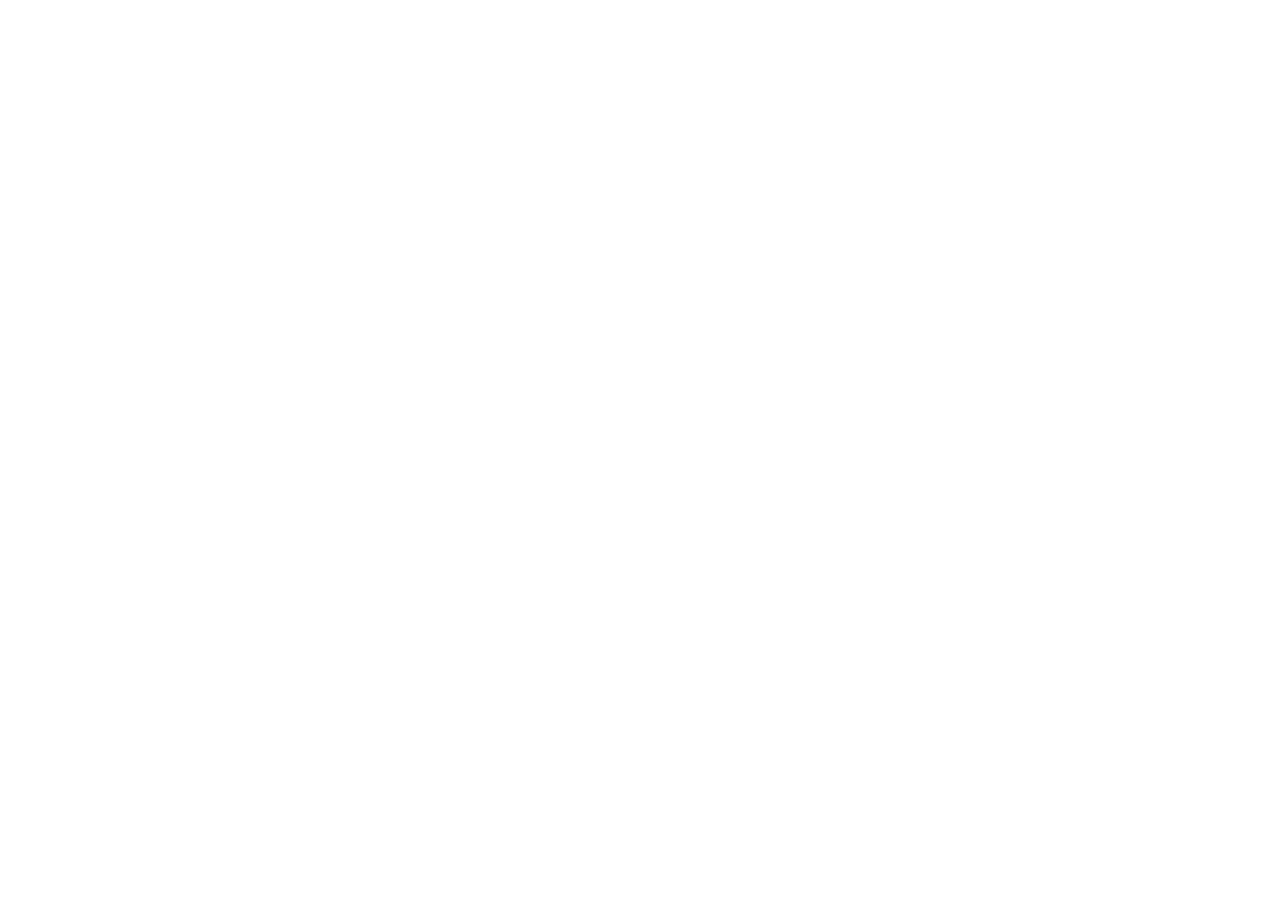
==== portfolio.html @ ca11460c "new files added" ====
<!DOCTYPE html>
<html lang="en">

<head>
    <meta charset="UTF-8">
    <meta http-equiv="X-UA-Compatible" content="IE=edge">
    <meta name="viewport" content="width=device-width, initial-scale=1.0">
    <title>Document</title>
</head>

<body>

</body>

</html>
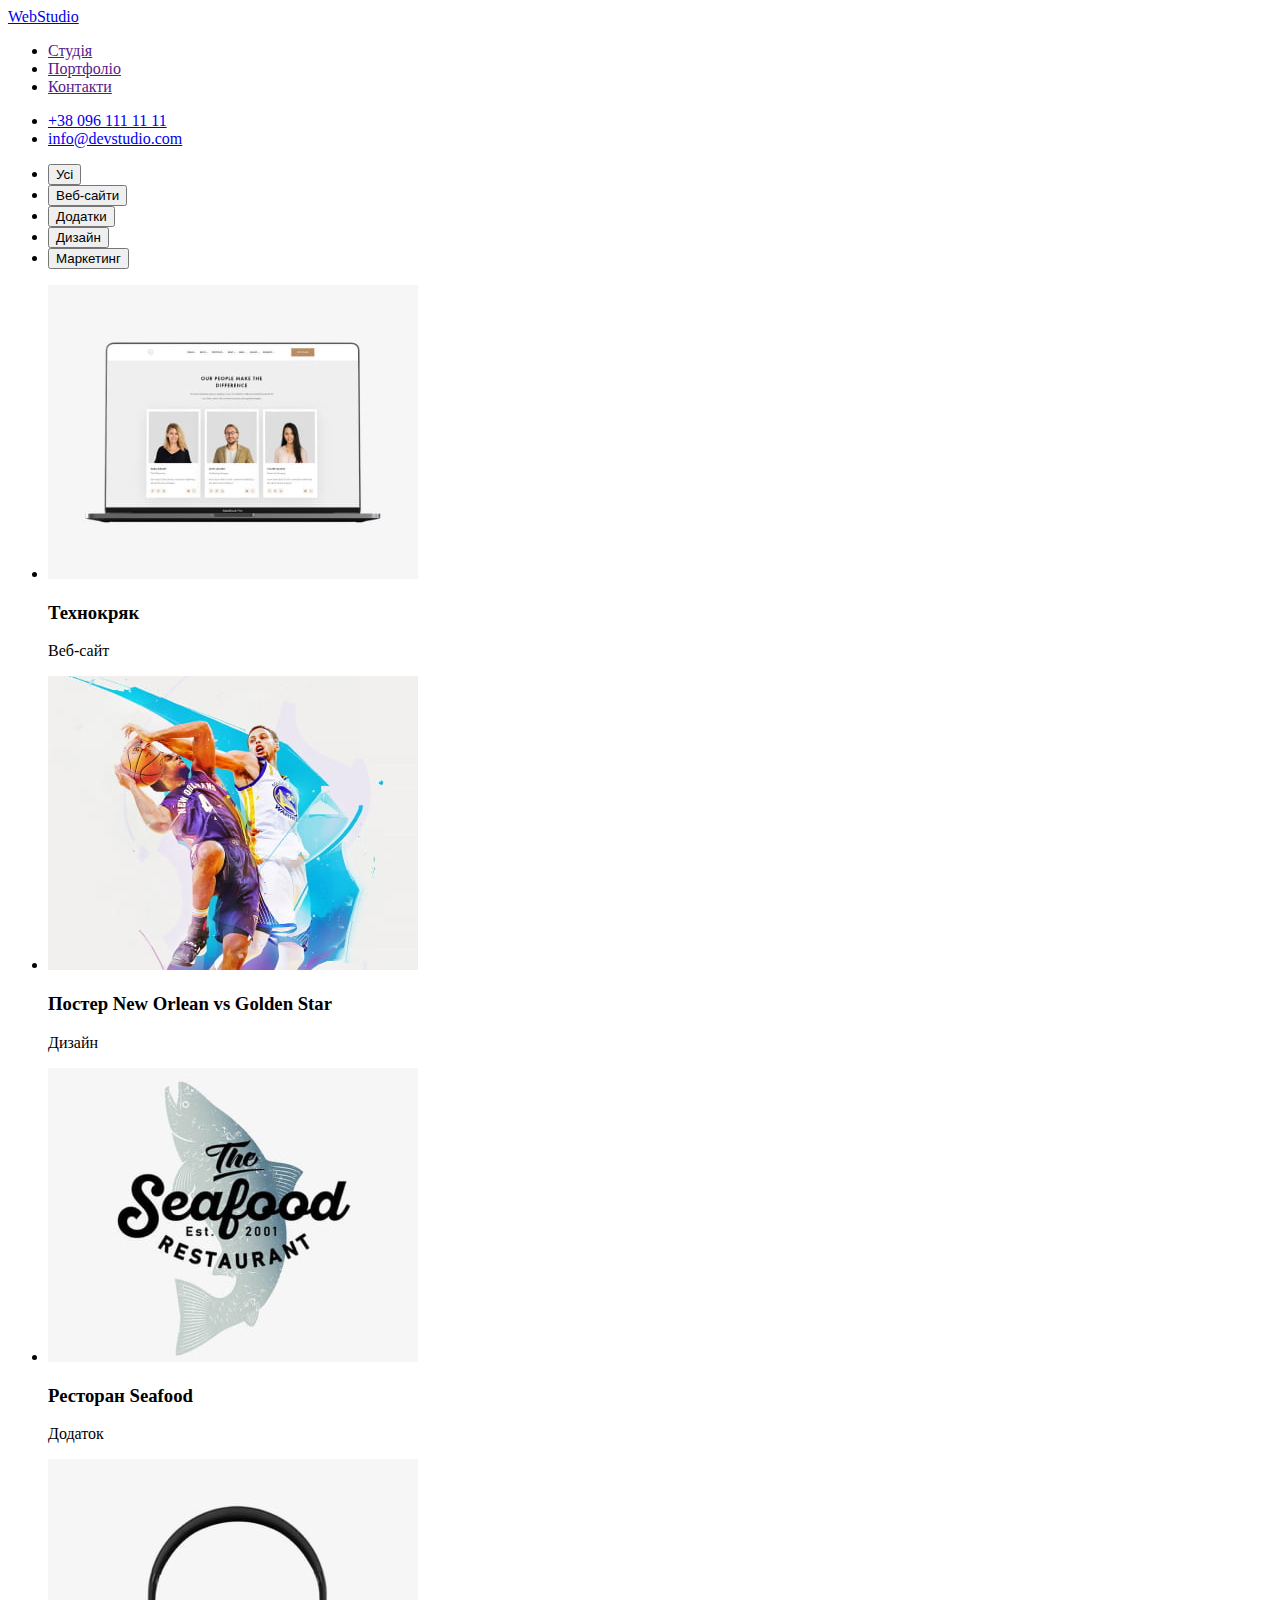
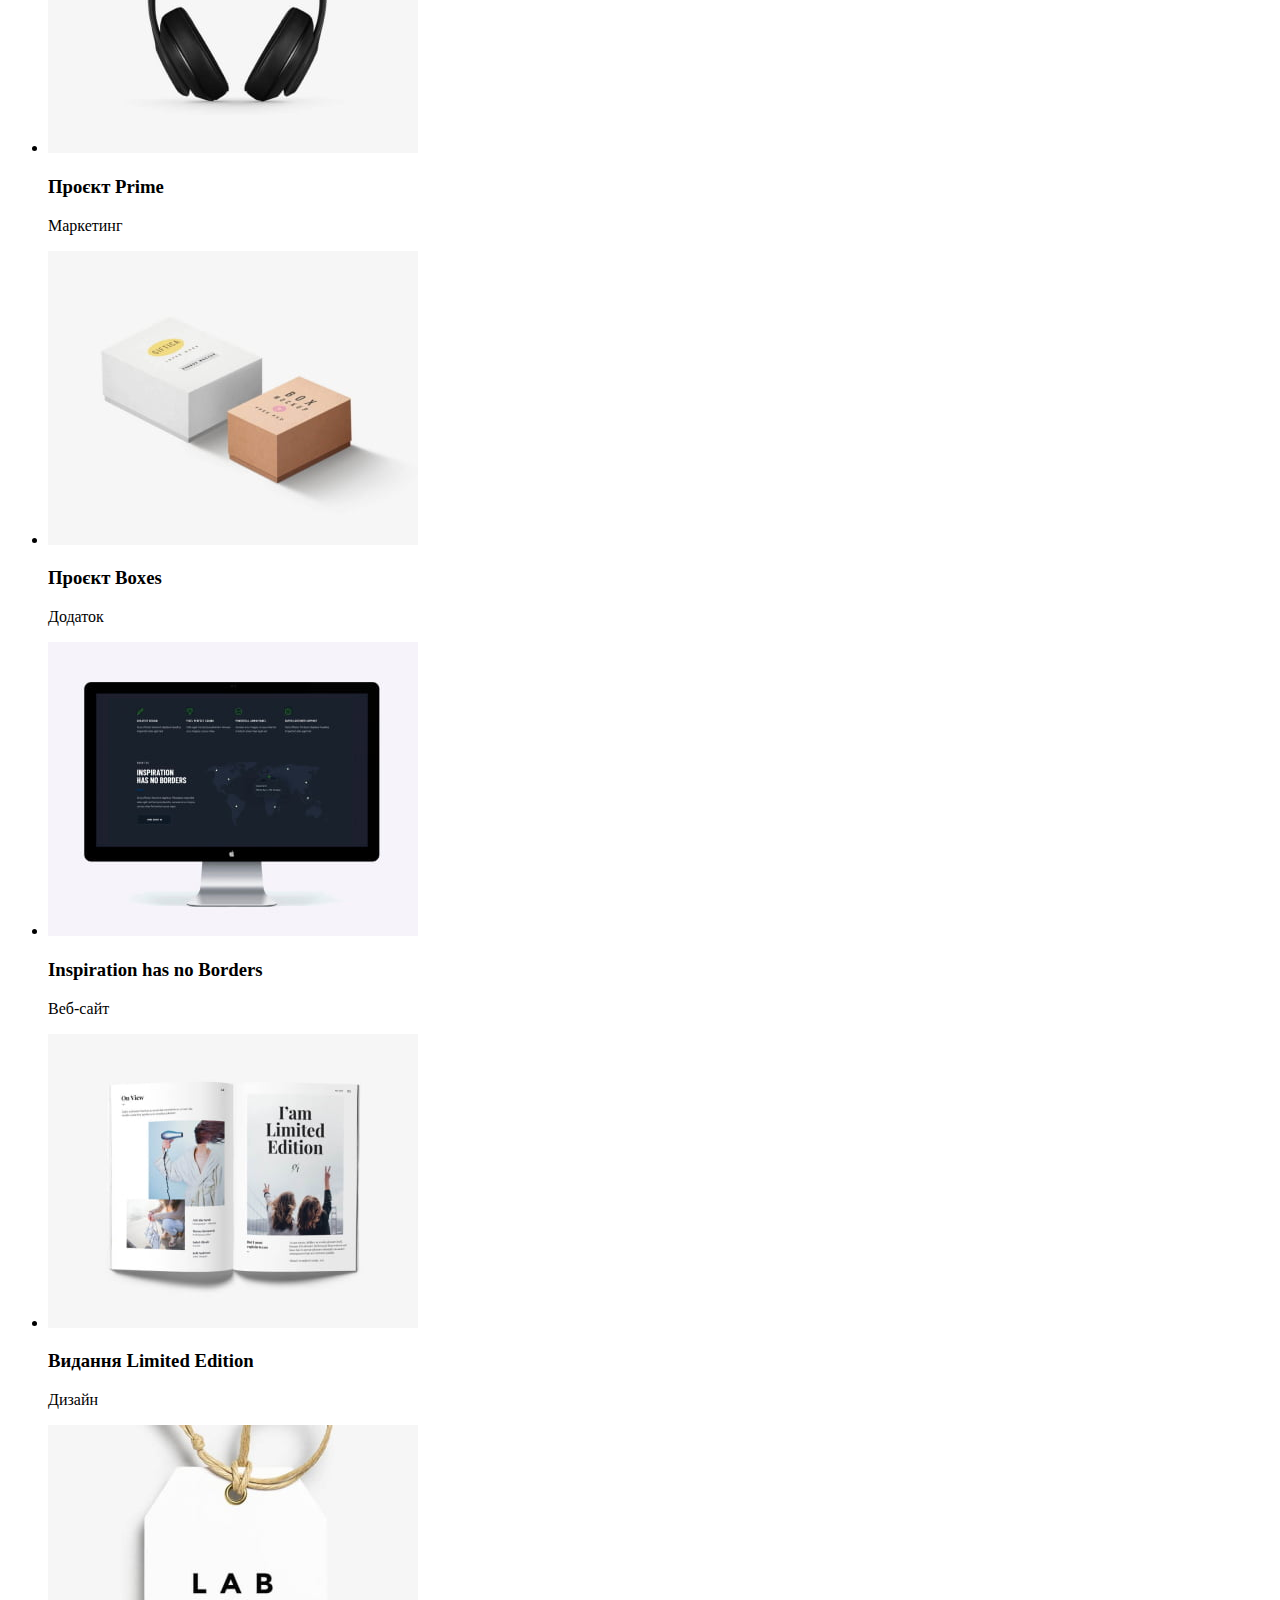
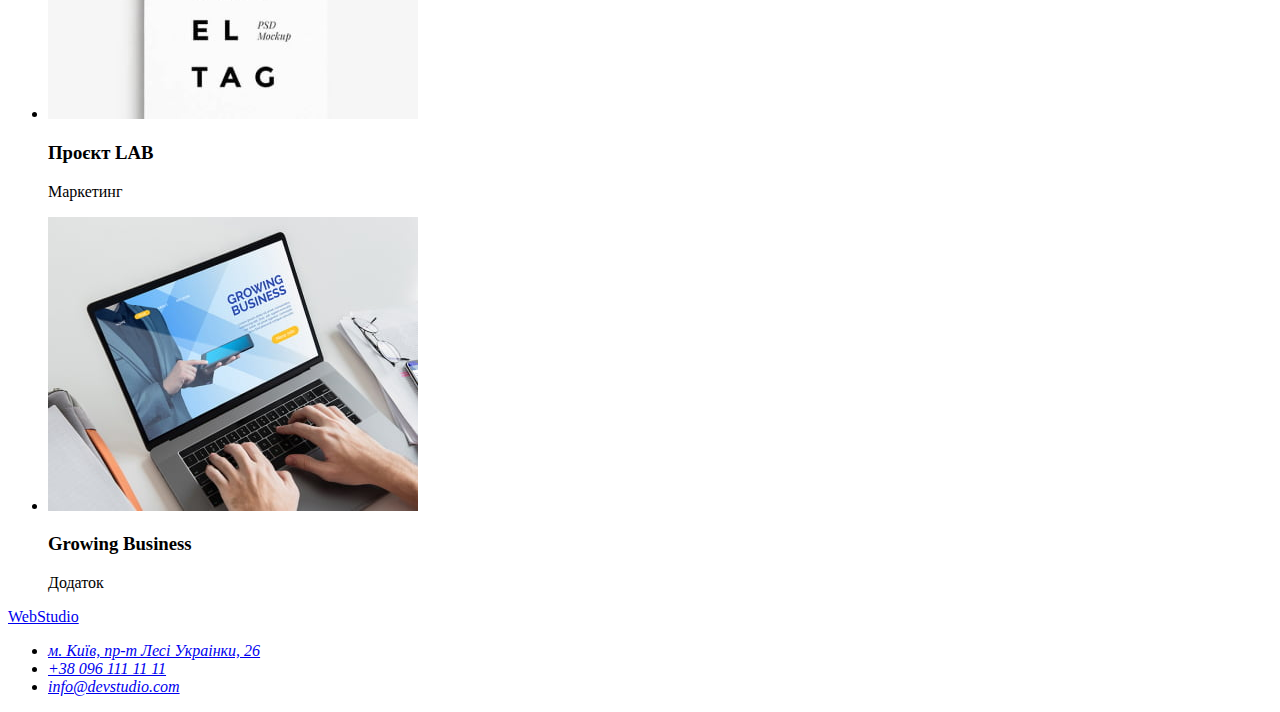
==== commit 15719607: "basic markup" ====
--- a/portfolio.html
+++ b/portfolio.html
@@ -5,11 +5,121 @@
     <meta charset="UTF-8">
     <meta http-equiv="X-UA-Compatible" content="IE=edge">
     <meta name="viewport" content="width=device-width, initial-scale=1.0">
-    <title>Document</title>
+    <title>Портфоліо</title>
 </head>
 
 <body>
+    <!-- шапка сторінки -->
+    <header class="header">
+        <nav class="nav">
+            <a class="link" href="./index.html">WebStudio</a>
+            <ul class="list">
+                <li class="list-item">
+                    <a href="">Студія</a>
+                </li>
+                <li class="list-item">
+                    <a href="">Портфоліо</a>
+                </li>
+                <li class="list-item">
+                    <a href="">Контакти</a>
+                </li>
+            </ul>
+        </nav>
+        <ul>
+            <li>
+                <a href="tel:+380961111111">+38 096 111 11 11</a>
+            </li>
+            <li>
+                <a href="mailto:info@devstudio.com">info@devstudio.com</a>
+            </li>
+        </ul>
+    </header>
 
+
+    <!-- головний зміст сторінки -->
+    <main>
+        <section class="filters">
+            <ul class="filters-list">
+                <li class="filters-list-item"><button class="btn" type="submit">Усі</button></li>
+                <li class="filters-list-item"><button class="btn" type="submit">Веб-сайти</button></li>
+                <li class="filters-list-item"><button class="btn" type="submit">Додатки</button></li>
+                <li class="filters-list-item"><button class="btn" type="submit">Дизайн</button></li>
+                <li class="filters-list-item"><button class="btn" type="submit">Маркетинг</button></li>
+            </ul>
+        </section>
+
+        <section class="projects">
+            <ul class="project-list">
+                <li class="project-list-item">
+                    <img src="./images/portfolio/img-1.jpeg" alt="" width="370" height="294" />
+                    <h3 class="project-title">Технокряк</h3>
+                    <p class="project-type">Веб-сайт</p>
+                </li>
+                <li class="project-list-item">
+                    <img src="./images/portfolio/img-2.jpeg" alt="" width="370" height="294" />
+                    <h3 class="project-title">Постер New Orlean vs Golden Star</h3>
+                    <p class="project-type">Дизайн</p>
+                </li>
+                <li class="project-list-item">
+                    <img src="./images/portfolio/img-3.jpeg" alt="" width="370" height="294" />
+                    <h3 class="project-title">Ресторан Seafood</h3>
+                    <p class="project-type">Додаток</p>
+                </li>
+                <li class="project-list-item">
+                    <img src="./images/portfolio/img-4.jpeg" alt="" width="370" height="294" />
+                    <h3 class="project-title">Проєкт Prime</h3>
+                    <p class="project-type">Маркетинг</p>
+                </li>
+                <li class="project-list-item">
+                    <img src="./images/portfolio/img-5.jpeg" alt="" width="370" height="294" />
+                    <h3 class="project-title">Проєкт Boxes</h3>
+                    <p class="project-type">Додаток</p>
+                </li>
+                <li class="project-list-item">
+                    <img src="./images/portfolio/img-6.jpeg" alt="" width="370" height="294" />
+                    <h3 class="project-title">Inspiration has no Borders</h3>
+                    <p class="project-type">Веб-сайт</p>
+                </li>
+                <li class="project-list-item">
+                    <img src="./images/portfolio/img-7.jpeg" alt="" width="370" height="294" />
+                    <h3 class="project-title">Видання Limited Edition</h3>
+                    <p class="project-type">Дизайн</p>
+                </li>
+                <li class="project-list-item">
+                    <img src="./images/portfolio/img-8.jpeg" alt="" width="370" height="294" />
+                    <h3 class="project-title">Проєкт LAB</h3>
+                    <p class="project-type">Маркетинг</p>
+                </li>
+                <li class="project-list-item">
+                    <img src="./images/portfolio/img-9.jpeg" alt="" width="370" height="294" />
+                    <h3 class="project-title">Growing Business</h3>
+                    <p class="project-type">Додаток</p>
+                </li>
+            </ul>
+        </section>
+    </main>
+
+
+    <!-- підвал сторінки -->
+    <footer class="footer">
+        <a class="link" href="./index.html">WebStudio</a>
+        <address>
+            <ul class="list">
+                <li class="list-item">
+                    <a href="https://goo.gl/maps/CPtrU1FHBa2aNyZL9" target="_blank"
+                        rel="noopener noreferrer nofollow">м.
+                        Київ,
+                        пр-т Лесі Украінки, 26</a>
+                </li>
+                <li class="list-item">
+                    <a href="tel:+380961111111">+38 096 111 11 11</a>
+                </li>
+                <li class="list-item">
+                    <a href="mailto:info@devstudio.com">info@devstudio.com</a>
+                </li>
+            </ul>
+        </address>
+    </footer>
 </body>
 
 </html>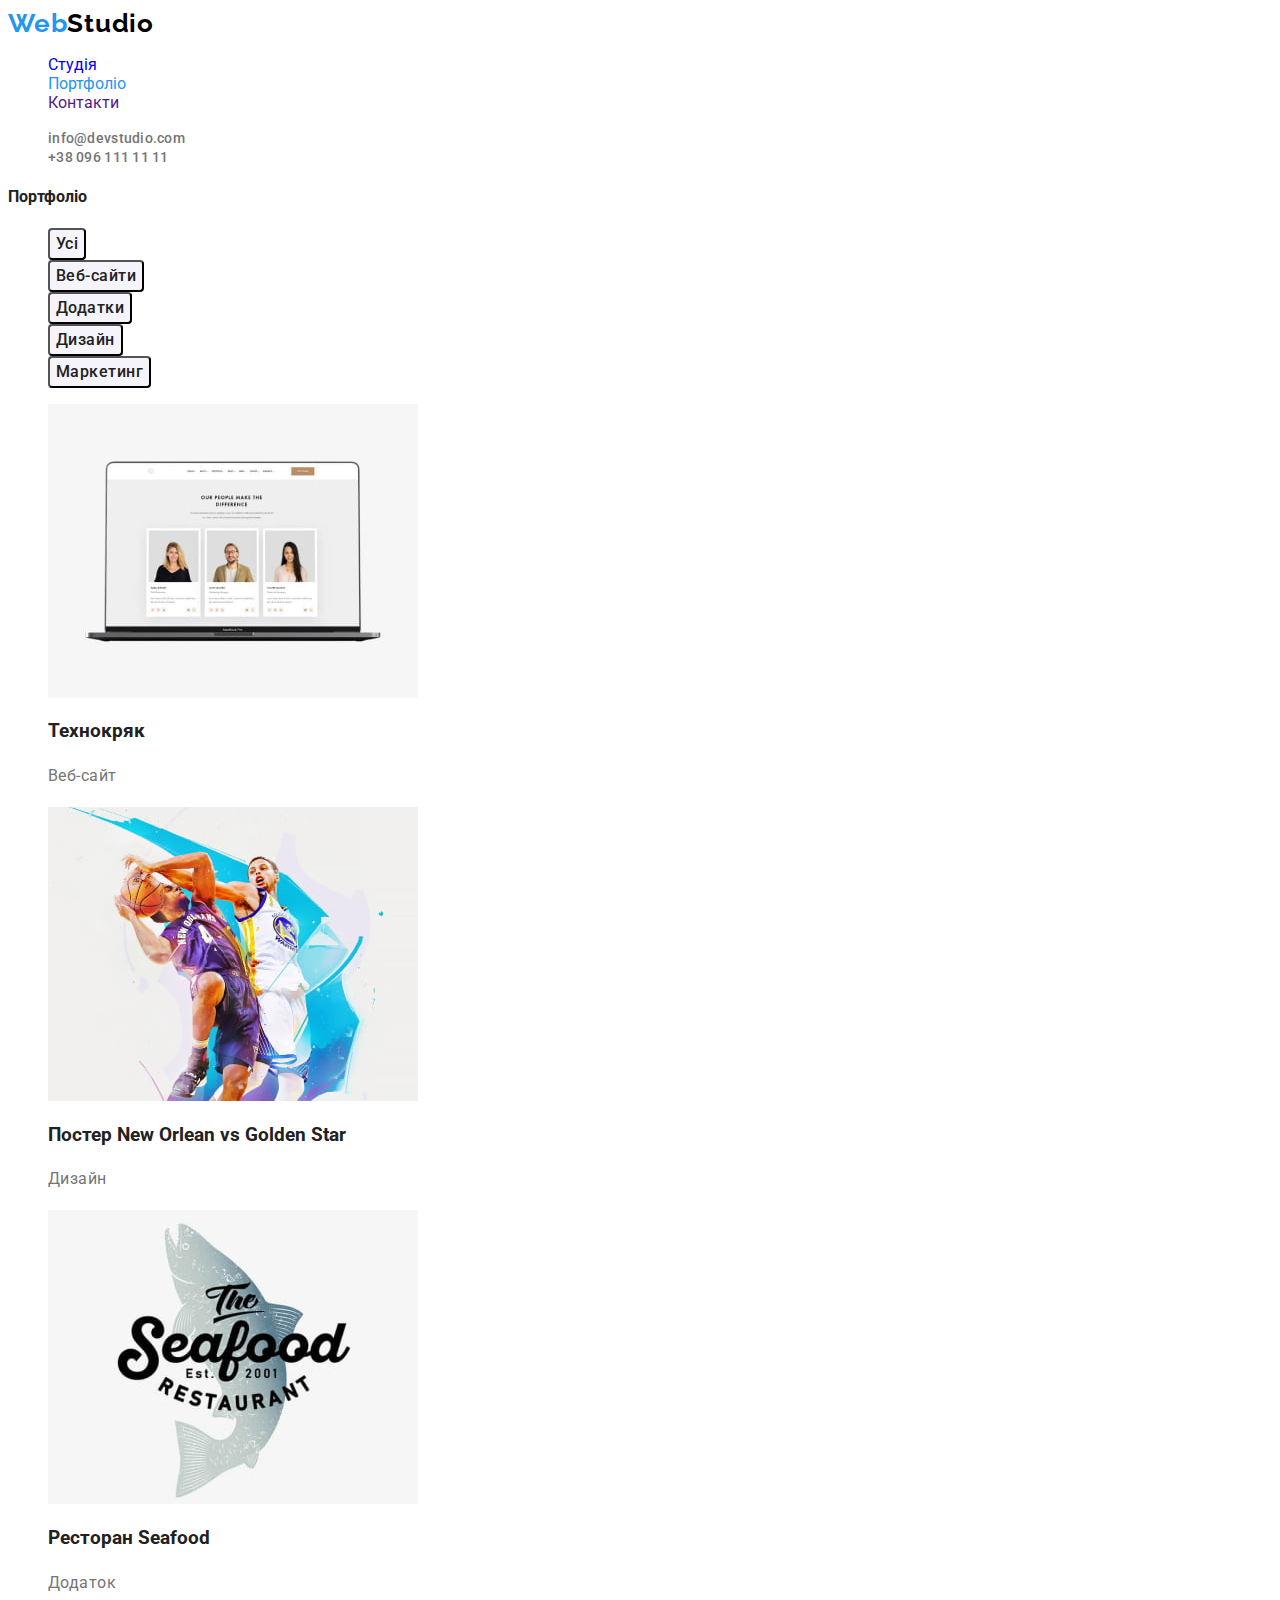
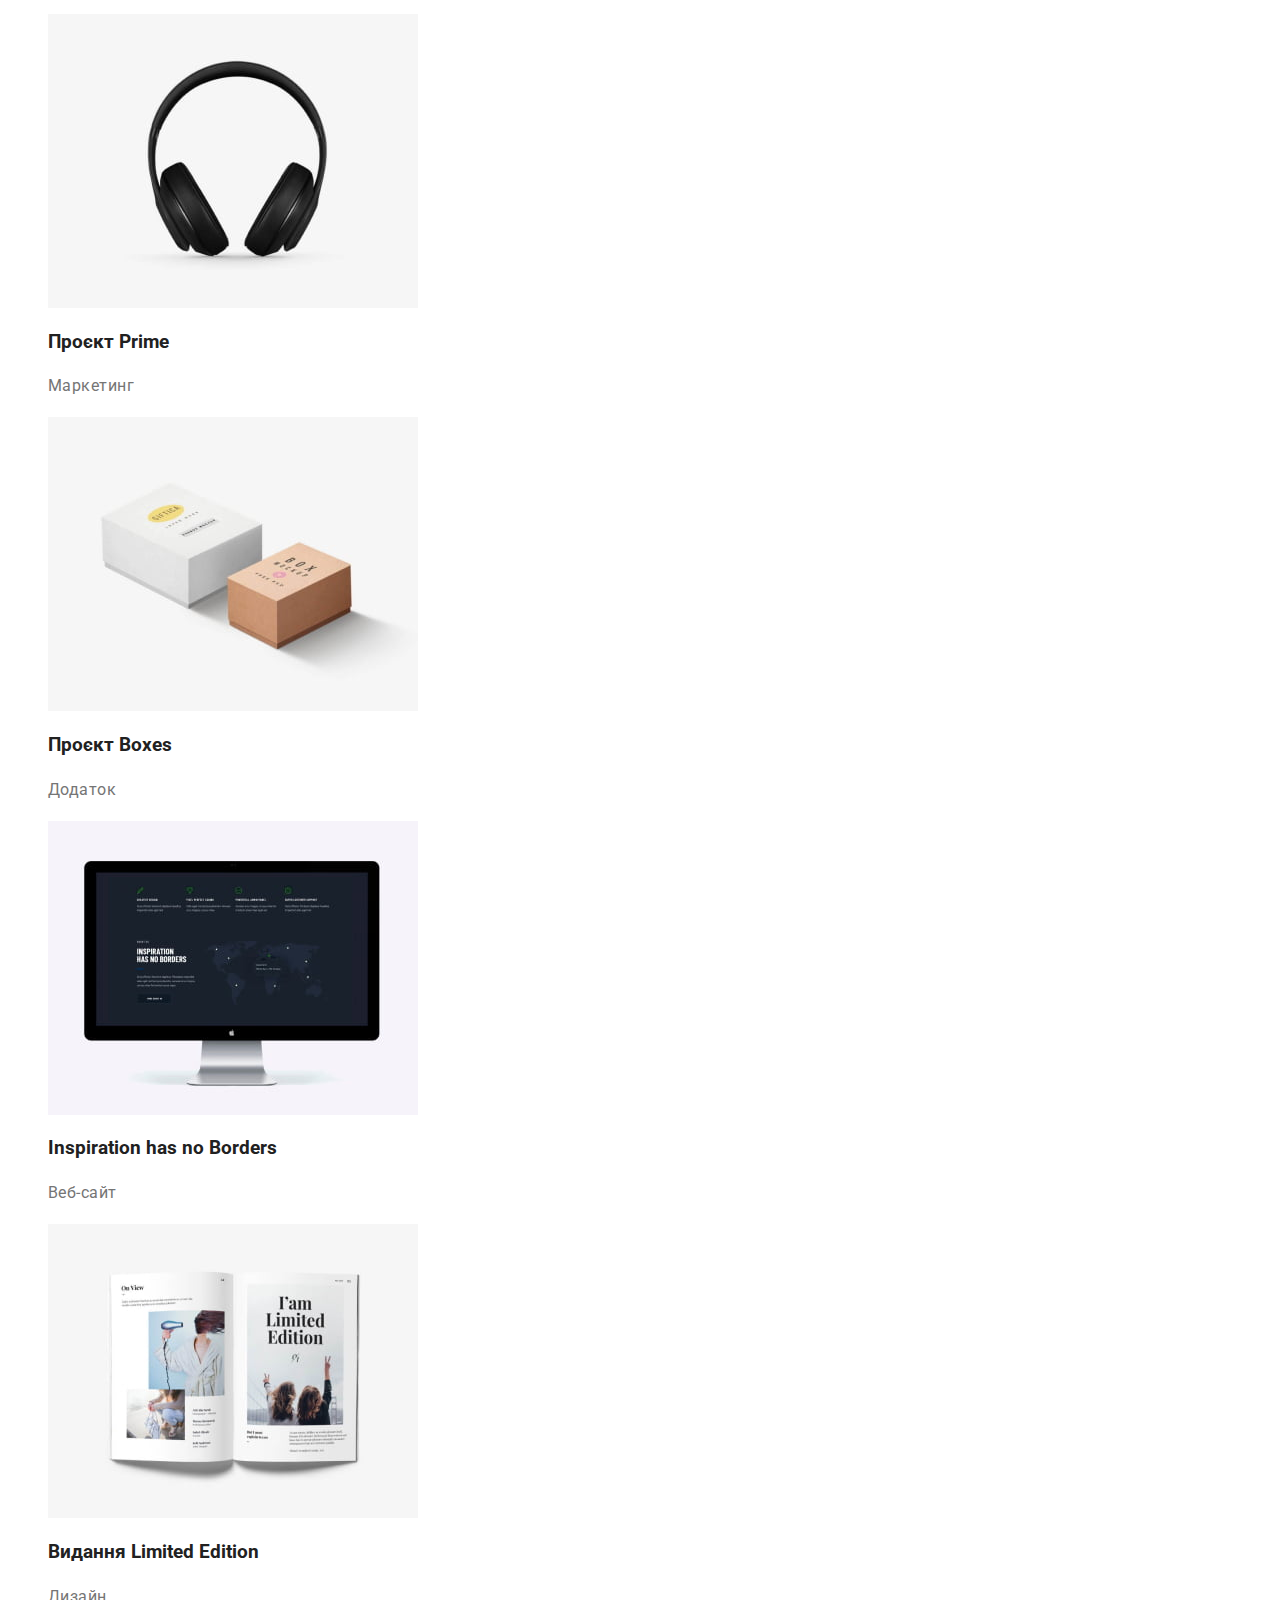
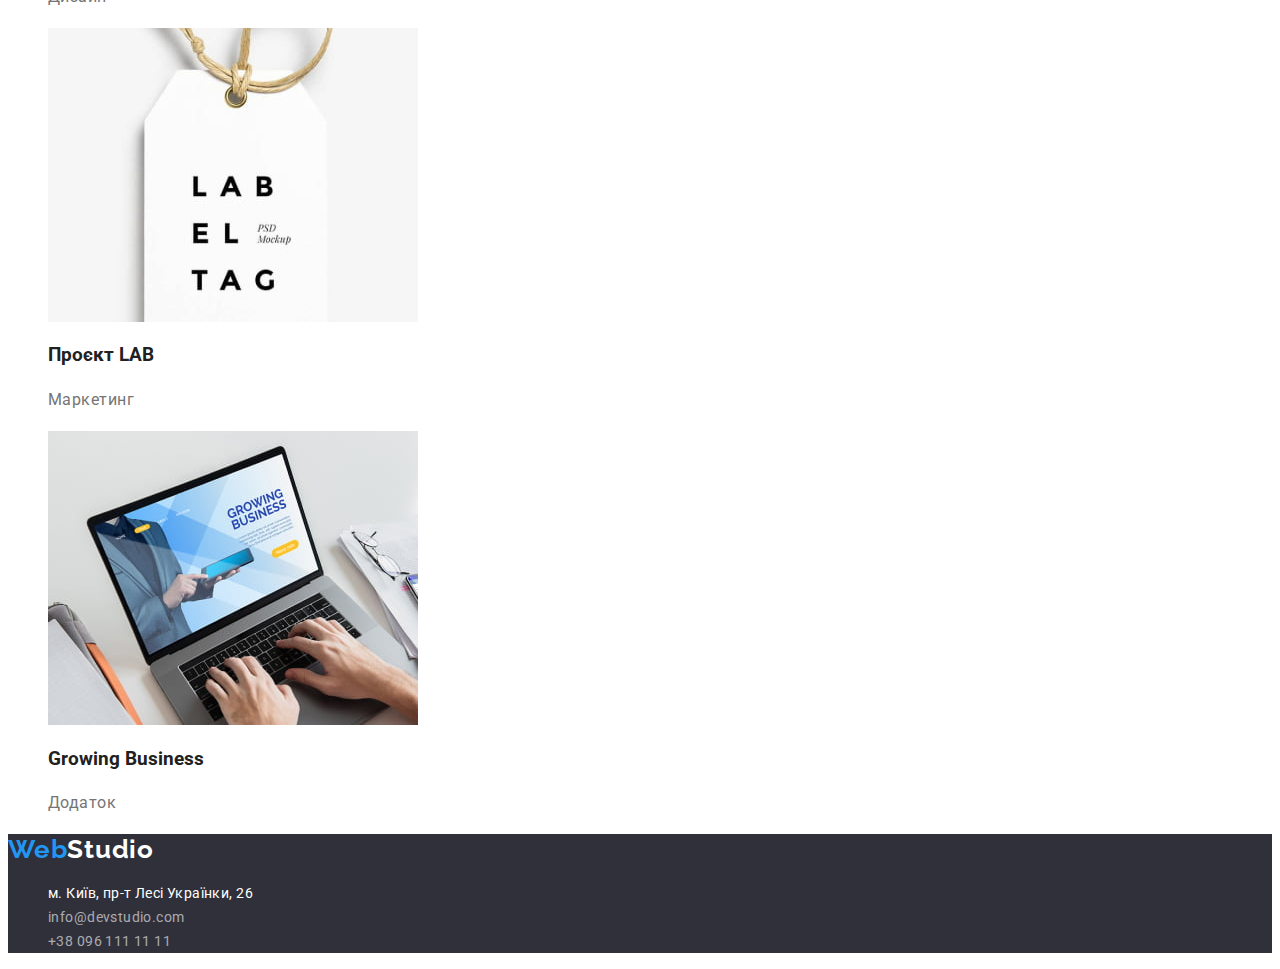
==== commit 62d1cc7c: "styles added" ====
--- a/portfolio.html
+++ b/portfolio.html
@@ -1,97 +1,113 @@
 <!DOCTYPE html>
-<html lang="en">
+<html lang="uk">
 
 <head>
     <meta charset="UTF-8">
     <meta http-equiv="X-UA-Compatible" content="IE=edge">
     <meta name="viewport" content="width=device-width, initial-scale=1.0">
     <title>Портфоліо</title>
+
+    <!-- шрифти -->
+
+    <link rel="preconnect" href="https://fonts.googleapis.com">
+    <link rel="preconnect" href="https://fonts.gstatic.com" crossorigin>
+    <link href="https://fonts.googleapis.com/css2?family=Raleway:wght@700&family=Roboto:wght@400;500;700;900&display=swap" rel="stylesheet">
+
+
+    <!-- стилі -->
+
+    <link rel="stylesheet" href="./css/styles.css">
 </head>
 
-<body>
+<body class="page">
+
+
     <!-- шапка сторінки -->
+
     <header class="header">
         <nav class="nav">
-            <a class="link" href="./index.html">WebStudio</a>
+            <a class="link" href="./index.html"><span class="logo-beginning">Web</span>Studio</a>
             <ul class="list">
                 <li class="list-item">
-                    <a href="">Студія</a>
+                    <a class="list-item-link" href="./index.html">Студія</a>
                 </li>
                 <li class="list-item">
-                    <a href="">Портфоліо</a>
+                    <a class="list-item-active-link" href="./portfolio.html">Портфоліо</a>
                 </li>
                 <li class="list-item">
-                    <a href="">Контакти</a>
+                    <a class="list-item-link" href="">Контакти</a>
                 </li>
             </ul>
         </nav>
-        <ul>
-            <li>
-                <a href="tel:+380961111111">+38 096 111 11 11</a>
+        <ul class="list">
+            <li class="list-item">
+                <a class="email-list-item-link" href="mailto:info@devstudio.com">info@devstudio.com</a>
             </li>
-            <li>
-                <a href="mailto:info@devstudio.com">info@devstudio.com</a>
+            <li class="list-item">
+                <a class="tel-list-item-link" href="tel:+380961111111">+38 096 111 11 11</a>
             </li>
         </ul>
     </header>
 
 
     <!-- головний зміст сторінки -->
+
     <main>
         <section class="filters">
+            <h4>Портфоліо</h4>
             <ul class="filters-list">
-                <li class="filters-list-item"><button class="btn" type="submit">Усі</button></li>
-                <li class="filters-list-item"><button class="btn" type="submit">Веб-сайти</button></li>
-                <li class="filters-list-item"><button class="btn" type="submit">Додатки</button></li>
-                <li class="filters-list-item"><button class="btn" type="submit">Дизайн</button></li>
-                <li class="filters-list-item"><button class="btn" type="submit">Маркетинг</button></li>
+                <li class="filters-list-item"><button class="btn" type="button">Усі</button></li>
+                <li class="filters-list-item"><button class="btn" type="button">Веб-сайти</button></li>
+                <li class="filters-list-item"><button class="btn" type="button">Додатки</button></li>
+                <li class="filters-list-item"><button class="btn" type="button">Дизайн</button></li>
+                <li class="filters-list-item"><button class="btn" type="button">Маркетинг</button></li>
             </ul>
         </section>
 
         <section class="projects">
             <ul class="project-list">
                 <li class="project-list-item">
-                    <img src="./images/portfolio/img-1.jpeg" alt="" width="370" height="294" />
+                    <img src="./images/portfolio/img-1.jpeg" alt="Зовнішній вигляд сайту" width="370" height="294" />
                     <h3 class="project-title">Технокряк</h3>
                     <p class="project-type">Веб-сайт</p>
                 </li>
                 <li class="project-list-item">
-                    <img src="./images/portfolio/img-2.jpeg" alt="" width="370" height="294" />
+                    <img src="./images/portfolio/img-2.jpeg" alt="Постер гри баскетбольних команд" width="370" height="294" />
                     <h3 class="project-title">Постер New Orlean vs Golden Star</h3>
                     <p class="project-type">Дизайн</p>
                 </li>
                 <li class="project-list-item">
-                    <img src="./images/portfolio/img-3.jpeg" alt="" width="370" height="294" />
+                    <img src="./images/portfolio/img-3.jpeg" alt="Емблема ресторана морепродуктів" width="370" height="294" />
                     <h3 class="project-title">Ресторан Seafood</h3>
                     <p class="project-type">Додаток</p>
                 </li>
                 <li class="project-list-item">
-                    <img src="./images/portfolio/img-4.jpeg" alt="" width="370" height="294" />
+                    <img src="./images/portfolio/img-4.jpeg" alt="Реклама навушників" width="370" height="294" />
                     <h3 class="project-title">Проєкт Prime</h3>
                     <p class="project-type">Маркетинг</p>
                 </li>
                 <li class="project-list-item">
-                    <img src="./images/portfolio/img-5.jpeg" alt="" width="370" height="294" />
+                    <img src="./images/portfolio/img-5.jpeg" alt="Емблема додатку: дві коробки різного розміру" width="370" height="294" />
                     <h3 class="project-title">Проєкт Boxes</h3>
                     <p class="project-type">Додаток</p>
                 </li>
                 <li class="project-list-item">
-                    <img src="./images/portfolio/img-6.jpeg" alt="" width="370" height="294" />
+                    <img src="./images/portfolio/img-6.jpeg" alt="Монітор, на якому зображено сайт, що долає кордони" width="370" height="294" />
                     <h3 class="project-title">Inspiration has no Borders</h3>
                     <p class="project-type">Веб-сайт</p>
                 </li>
                 <li class="project-list-item">
-                    <img src="./images/portfolio/img-7.jpeg" alt="" width="370" height="294" />
+                    <img src="./images/portfolio/img-7.jpeg" alt="Розгорнута книга як емблема видавництва" width="370" height="294" />
                     <h3 class="project-title">Видання Limited Edition</h3>
                     <p class="project-type">Дизайн</p>
                 </li>
                 <li class="project-list-item">
-                    <img src="./images/portfolio/img-8.jpeg" alt="" width="370" height="294" />
+                    <img src="./images/portfolio/img-8.jpeg" alt="Паперова бірка, яка вказує на бренд" width="370" height="294" />
                     <h3 class="project-title">Проєкт LAB</h3>
                     <p class="project-type">Маркетинг</p>
                 </li>
                 <li class="project-list-item">
-                    <img src="./images/portfolio/img-9.jpeg" alt="" width="370" height="294" />
+                    <img src="./images/portfolio/img-9.jpeg" alt="Лептоп із емблемою додатку" width="370" height="294" />
                     <h3 class="project-title">Growing Business</h3>
                     <p class="project-type">Додаток</p>
                 </li>
@@ -101,21 +117,20 @@
 
 
     <!-- підвал сторінки -->
+
     <footer class="footer">
-        <a class="link" href="./index.html">WebStudio</a>
+        <a class="link" href="./index.html"><span class="logo-beginning">Web</span>Studio</a>
         <address>
             <ul class="list">
                 <li class="list-item">
-                    <a href="https://goo.gl/maps/CPtrU1FHBa2aNyZL9" target="_blank"
-                        rel="noopener noreferrer nofollow">м.
-                        Київ,
-                        пр-т Лесі Украінки, 26</a>
+                    <a class="list-item-adress-link" href="https://goo.gl/maps/CPtrU1FHBa2aNyZL9" target="_blank" rel="noopener noreferrer nofollow">м. Київ,
+                    пр-т Лесі Українки, 26</a>
                 </li>
                 <li class="list-item">
-                    <a href="tel:+380961111111">+38 096 111 11 11</a>
+                    <a class="list-item-link" href="mailto:info@devstudio.com">info@devstudio.com</a>
                 </li>
                 <li class="list-item">
-                    <a href="mailto:info@devstudio.com">info@devstudio.com</a>
+                    <a class="list-item-link" href="tel:+380961111111">+38 096 111 11 11</a>
                 </li>
             </ul>
         </address>
--- a/css/styles.css
+++ b/css/styles.css
@@ -0,0 +1,226 @@
+:root {
+    /* Fonts */
+    --main-font: Roboto, sans-serif;
+    --secondary-font: Raleway, sans-serif;
+    /* Text colors */
+
+    --main-txt-color: #212121;
+
+    /* Background colors */
+
+    --bgd-clr: #ffffff;
+    --bgd-second-clr: #2F303A;
+
+    /* Others */
+
+}
+/* Main page */
+.page {
+    font-family: var(--main-font);
+    color: var(--main-txt-color);
+    background-color: var(--bgd-clr);
+}
+
+.list,
+.filters-list,
+.project-list {
+    list-style: none;
+}
+
+.link {
+    font-family: var(--secondary-font);
+    font-style: normal;
+    font-weight: 700;
+    font-size: 26px;
+    line-height: 31px;
+    letter-spacing: 0.03em;
+    text-decoration: none;
+    color: #000000;
+}
+
+.logo-beginning {
+    color: #2196F3;
+}
+
+.list-item-link,
+.list-item-adress-link,
+.email-list-item-link,
+.tel-list-item-link {
+    text-decoration: none;
+}
+
+.list-item-active-link {
+    text-decoration: none;
+    color: #2196F3;
+}
+
+.email-list-item-link:hover {
+    font-family: 'Roboto';
+    font-style: normal;
+    font-weight: 500;
+    font-size: 14px;
+    line-height: 16px;
+    letter-spacing: 0.02em;
+    color: #2196F3;
+}
+
+ .email-list-item-link,
+ .tel-list-item-link {
+    font-family: 'Roboto';
+    font-style: normal;
+    font-weight: 500;
+    font-size: 14px;
+    line-height: 16px;
+    letter-spacing: 0.02em;
+    color: #757575;
+}
+
+.section .text {
+    font-family: 'Roboto';
+    font-style: normal;
+    font-weight: 400;
+    font-size: 14px;
+    line-height: 24px;
+    letter-spacing: 0.03em;
+    color: #757575;
+}
+
+.team-position {
+    font-family: 'Roboto';
+    font-style: normal;
+    font-weight: 400;
+    font-size: 16px;
+    line-height: 19px;
+    letter-spacing: 0.03em;
+    color: #757575;
+}
+
+.project-type {
+    font-family: 'Roboto';
+    font-style: normal;
+    font-weight: 400;
+    font-size: 16px;
+    line-height: 30px;
+    letter-spacing: 0.03em;
+    color: #757575;
+}
+
+.section-subtitle {
+    font-family: 'Roboto';
+    font-style: normal;
+    font-weight: 700;
+    font-size: 14px;
+    line-height: 16px;
+    letter-spacing: 0.03em;
+    text-transform: uppercase;
+    color: #212121;
+    }
+
+.section-title {
+    font-family: 'Roboto';
+    font-style: normal;
+    font-weight: 700;
+    font-size: 36px;
+    line-height: 42px;
+    letter-spacing: 0.03em;
+    color: #212121;
+}
+
+.main-section {
+    font-family: 'Roboto';
+    font-style: normal;
+    font-weight: 900;
+    font-size: 44px;
+    line-height: 60px;
+    text-align: center;
+    letter-spacing: 0.06em;
+    text-transform: uppercase;
+    color: #FFFFFF;
+    background-color: var(--bgd-second-clr);
+}
+
+/* Buttons */
+.main-section .btn {
+    background: #2196F3;
+    box-shadow: 0px 4px 4px rgba(0, 0, 0, 0.15);
+    border-radius: 4px;
+    font-family: var(--main-font); 
+    font-style: normal;
+    font-weight: 700;
+    font-size: 16px;
+    line-height: 30px;
+    display: flex;
+    align-items: center;
+    text-align: center;
+    letter-spacing: 0.06em;
+    color: #FFFFFF;
+}
+
+.filters-list .btn {
+    font-family: 'Roboto';
+    font-style: normal;
+    font-weight: 500;
+    font-size: 16px;
+    line-height: 26px;
+    text-align: center;
+    letter-spacing: 0.03em;
+    color: #212121;
+    background: #F5F4FA;
+    border-radius: 4px; 
+}
+
+.filters .btn:hover{
+    color: #FFFFFF;
+    background: #2196F3;
+    box-shadow: 0px 3px 1px rgba(0, 0, 0, 0.1), 0px 1px 2px rgba(0, 0, 0, 0.08), 0px 2px 2px rgba(0, 0, 0, 0.12);
+    border-radius: 4px;
+}
+
+.btn {
+    cursor: pointer;
+}
+
+/* Footer */
+.footer .list-item-link {
+    font-family: 'Roboto';
+    font-style: normal;
+    font-weight: 400;
+    font-size: 14px;
+    line-height: 24px;
+    letter-spacing: 0.03em;
+    color: rgba(255, 255, 255, 0.6);
+}
+
+.footer {
+    background-color: var(--bgd-second-clr);
+}
+
+.footer .list-item-link > a {
+    font-family: 'Roboto';
+    font-style: normal;
+    font-weight: 400;
+    font-size: 14px;
+    line-height: 24px;
+    letter-spacing: 0.03em;
+    color: #FFFFFF;
+}
+
+.footer .link {
+    font-family: var(--secondary-font);
+    font-style: normal;
+    font-weight: 700;
+    font-size: 26px;
+    line-height: 31px;
+    letter-spacing: 0.03em;
+    color: #FFFFFF;
+}
+
+.list-item-adress-link {
+    /* font-family: 'Roboto'; */
+    font-style: normal;
+    font-weight: 400;
+    font-size: 14px;
+    line-height: 24px;
+    letter-spacing: 0.03em;
+    color: #FFFFFF;
+}
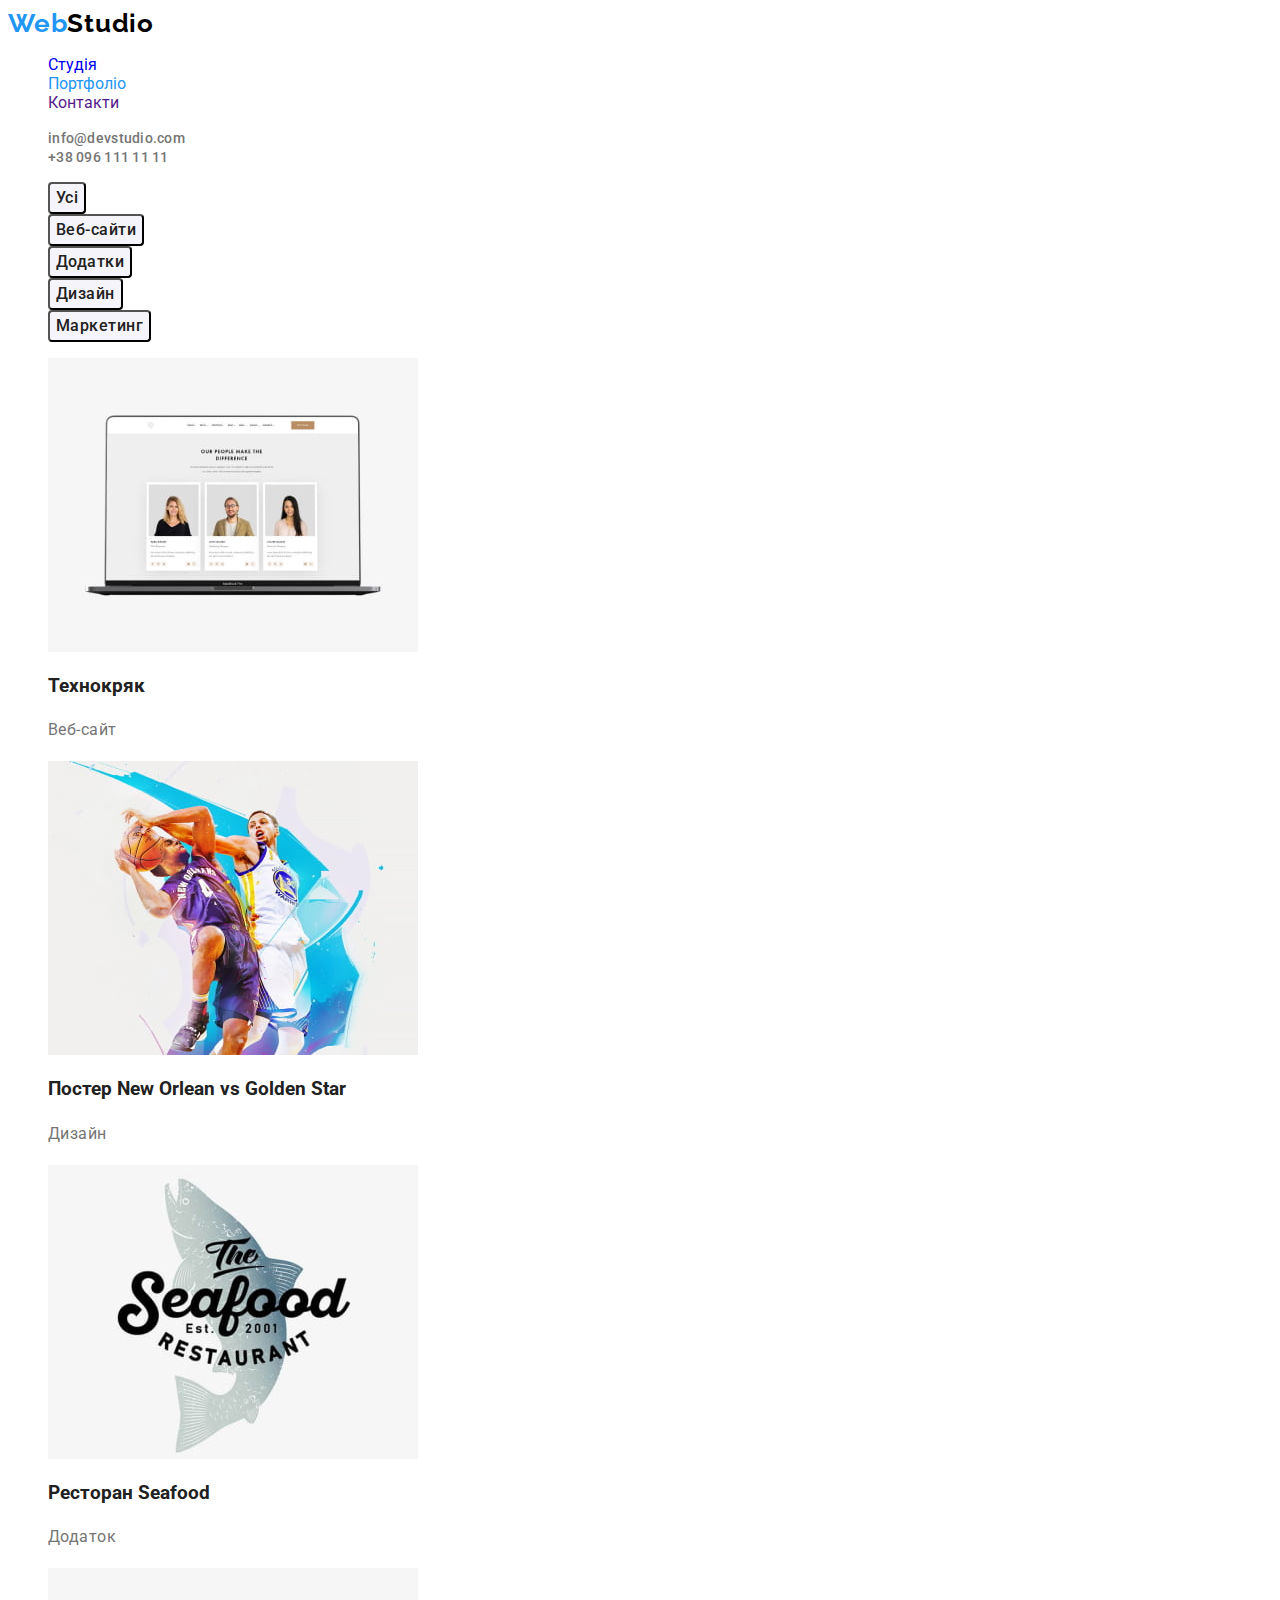
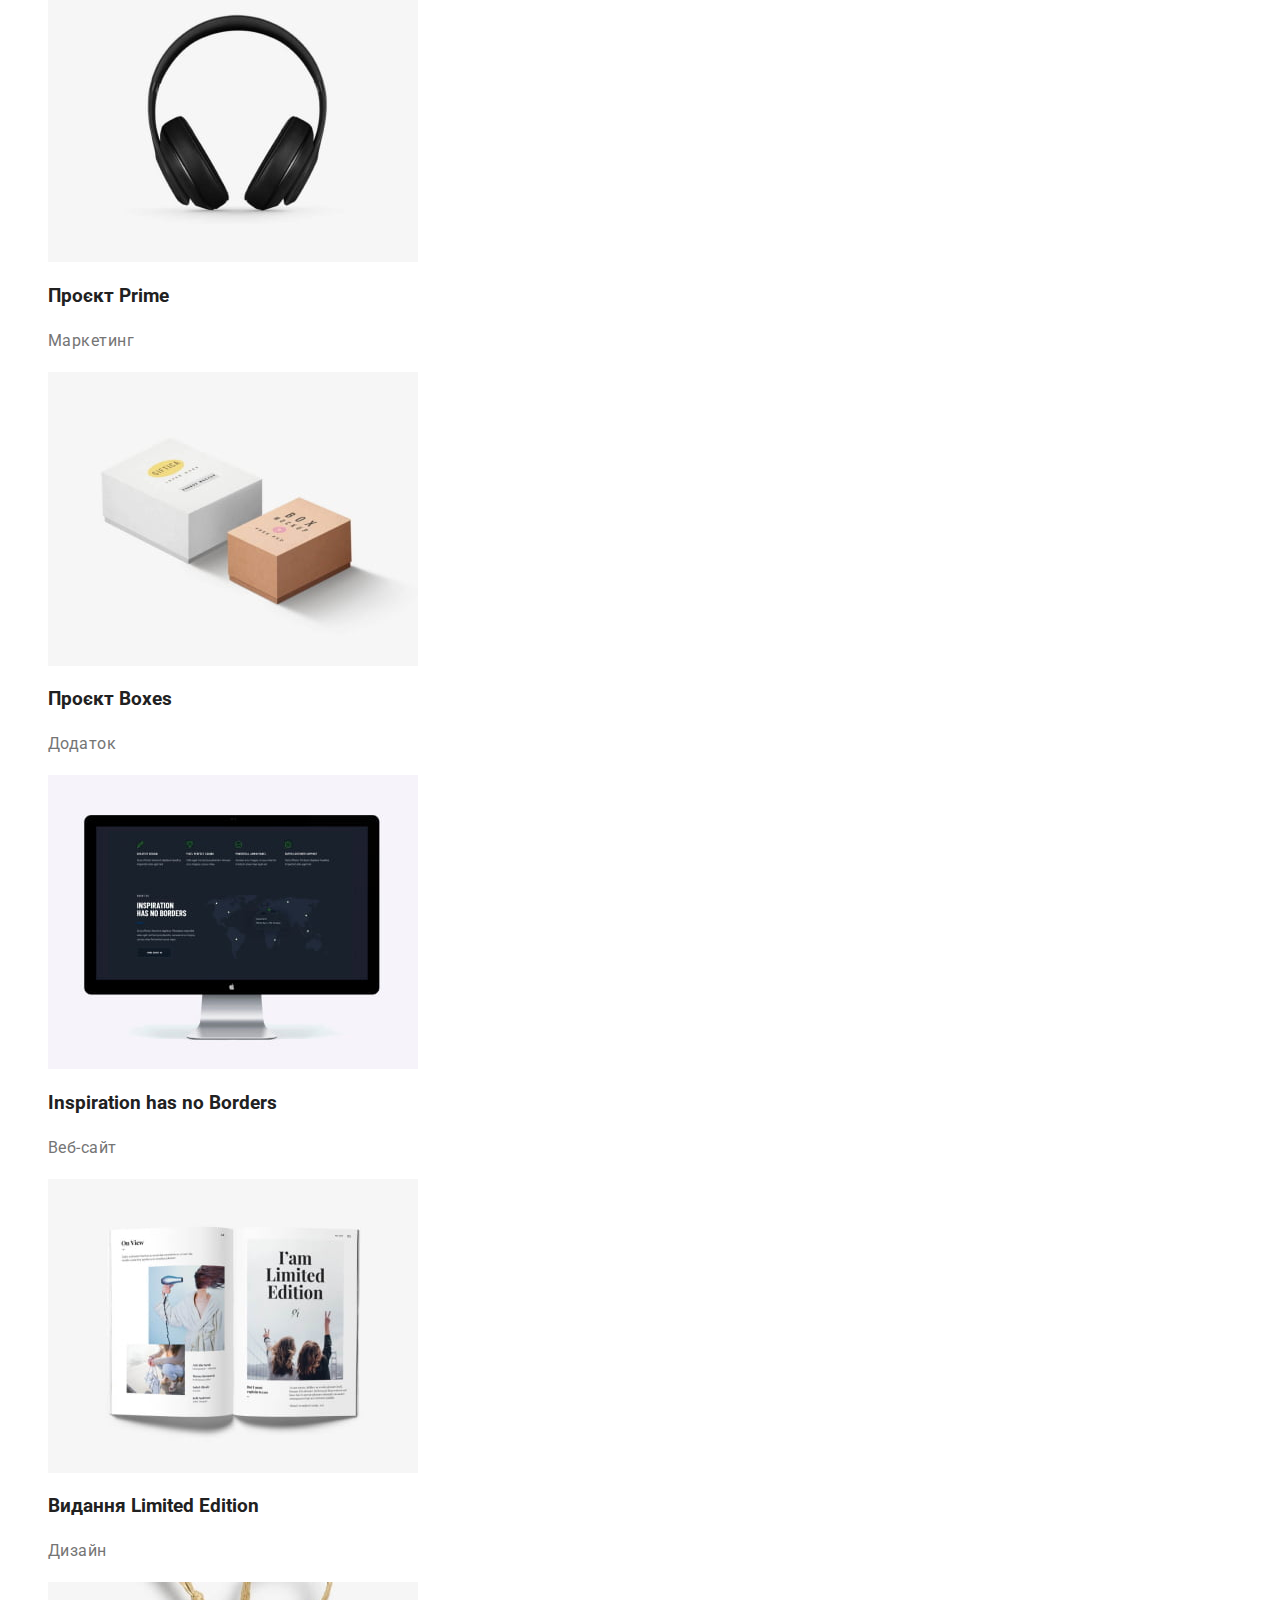
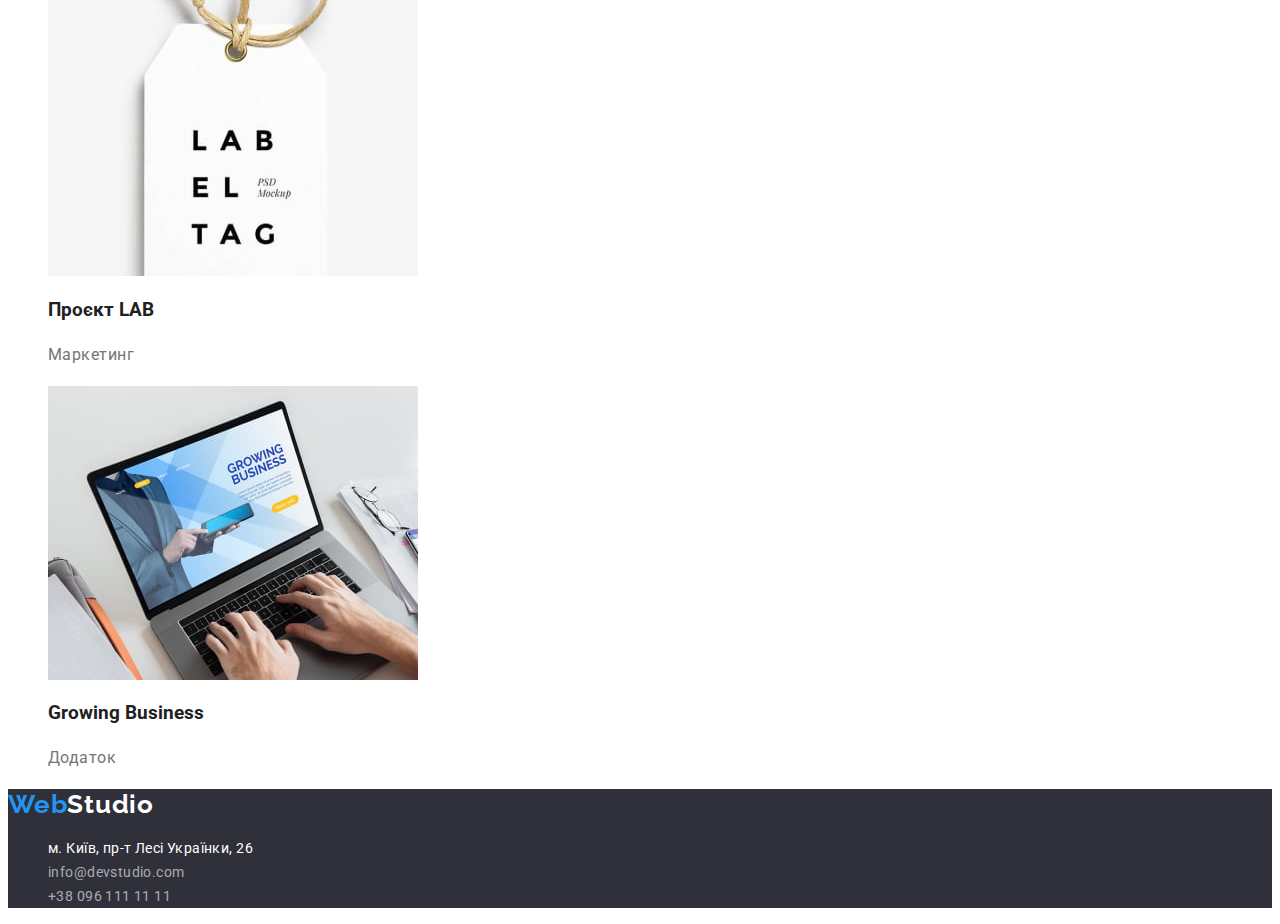
==== commit 39eec5ea: "hidden h2" ====
--- a/portfolio.html
+++ b/portfolio.html
@@ -54,7 +54,7 @@
 
     <main>
         <section class="filters">
-            <h4>Портфоліо</h4>
+            <h2 class="visually-hidden">Портфоліо</h2>
             <ul class="filters-list">
                 <li class="filters-list-item"><button class="btn" type="button">Усі</button></li>
                 <li class="filters-list-item"><button class="btn" type="button">Веб-сайти</button></li>
--- a/css/styles.css
+++ b/css/styles.css
@@ -47,6 +47,18 @@
 .email-list-item-link,
 .tel-list-item-link {
     text-decoration: none;
+}
+
+.visually-hidden {
+    position: absolute;
+    width: 1px;
+    margin: -1px;
+    border: 0;
+    padding: 0;
+    white-space: nowrap;
+    clip-path: inset(100%);
+    clip: rect(0 0 0 0)
+    overflow: hidden;
 }
 
 .list-item-active-link {
